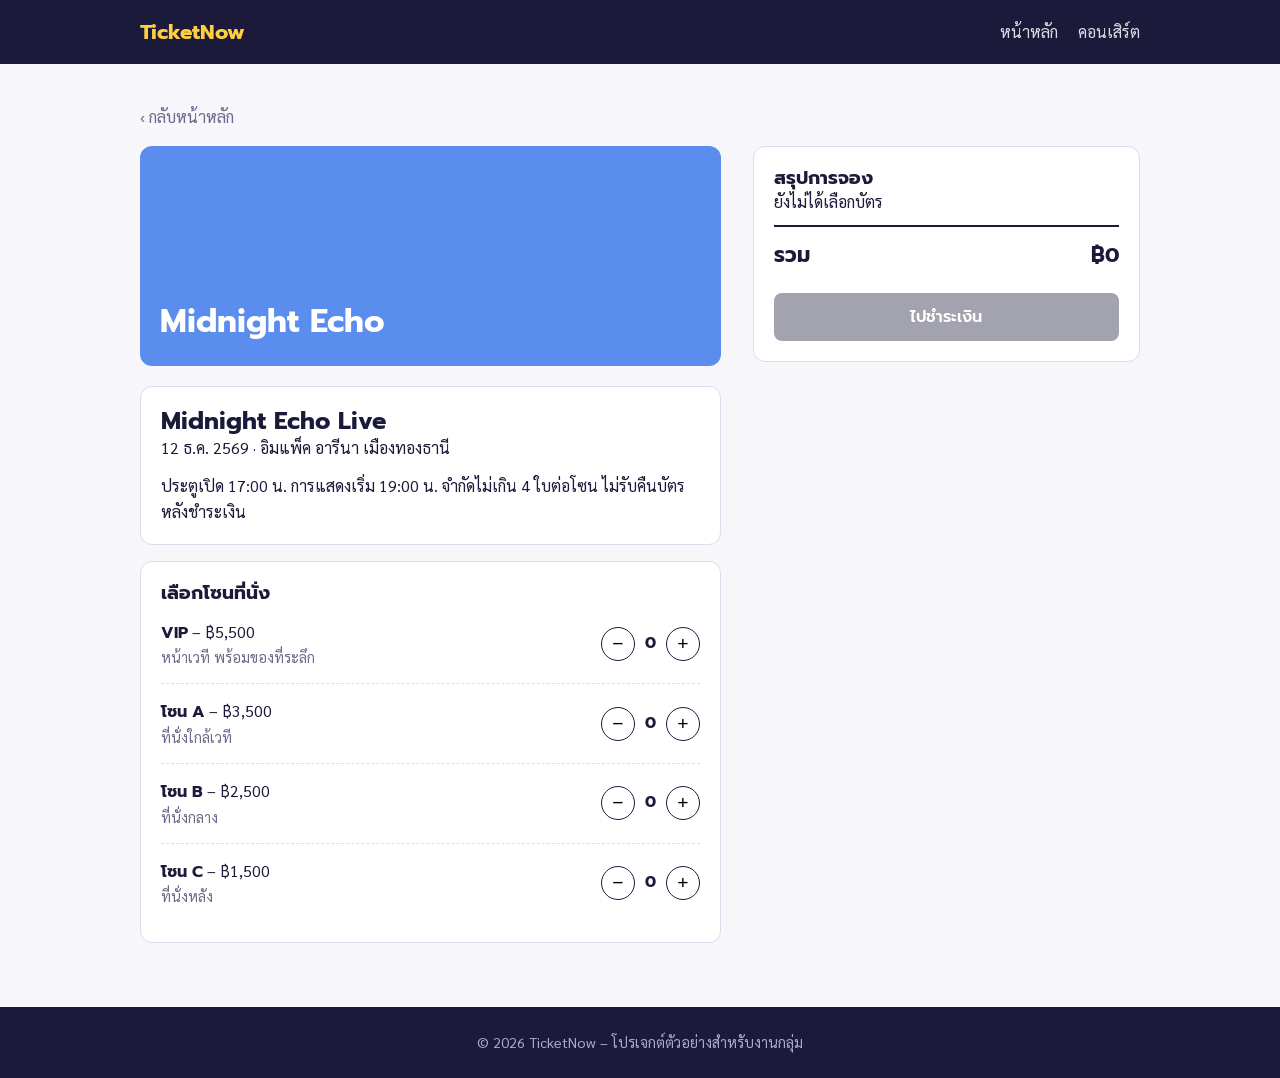
==== detail.html @ 6ffe8226 "Add files via upload" ====
<!DOCTYPE html><html lang="th"><head><meta charset="utf-8"><meta name="viewport" content="width=device-width,initial-scale=1"><title>รายละเอียดคอนเสิร์ต – TicketNow</title><link rel="stylesheet" href="style.css"></head><body>
<header></header>
<main><div class="wrap"><a class="crumb" href="index.html">‹ กลับหน้าหลัก</a>
<div class="layout"><div>
 <div class="banner" id="banner"></div>
 <div class="panel"><h2 id="title"></h2><p id="info" class="meta"></p><p style="margin-top:12px">ประตูเปิด 17:00 น. การแสดงเริ่ม 19:00 น. จำกัดไม่เกิน 4 ใบต่อโซน ไม่รับคืนบัตรหลังชำระเงิน</p></div>
 <div class="panel"><h3>เลือกโซนที่นั่ง</h3><div id="zones"></div></div>
</div>
<aside class="panel"><h3>สรุปการจอง</h3><div id="sum"><p class="meta">ยังไม่ได้เลือกบัตร</p></div><div class="row total"><span>รวม</span><span id="total">฿0</span></div><button class="btn dark" id="next" style="width:100%;margin-top:16px" disabled>ไปชำระเงิน</button></aside>
</div></div></main>
<footer></footer>
<script src="app.js"></script>
<script>
const c=getConcert(new URLSearchParams(location.search).get('id'));const qty={};
banner.style.background=c.color;banner.textContent=c.artist;title.textContent=c.name;info.textContent=c.date+' · '+c.venue;
zones.innerHTML=ZONES.map(z=>`<div class="zone"><div><b>${z.name}</b> – ${fmt(z.price)}<span>${z.desc}</span></div><div class="qty"><button aria-label="ลด ${z.name}" data-z="${z.id}" data-d="-1">−</button><b id="q-${z.id}">0</b><button aria-label="เพิ่ม ${z.name}" data-z="${z.id}" data-d="1">+</button></div></div>`).join('');
zones.onclick=e=>{const b=e.target.closest('button');if(!b)return;const id=b.dataset.z;qty[id]=Math.min(4,Math.max(0,(qty[id]||0)+ +b.dataset.d));render()};
function render(){let t=0,h='';ZONES.forEach(z=>{const n=qty[z.id]||0;document.getElementById('q-'+z.id).textContent=n;if(n){t+=n*z.price;h+=`<div class="row"><span>${z.name} × ${n}</span><span>${fmt(n*z.price)}</span></div>`}});sum.innerHTML=h||'<p class="meta">ยังไม่ได้เลือกบัตร</p>';total.textContent=fmt(t);next.disabled=!t}
next.onclick=()=>{const items=ZONES.filter(z=>qty[z.id]).map(z=>({name:z.name,price:z.price,qty:qty[z.id]}));saveOrder({concert:c.name,date:c.date,venue:c.venue,items});location.href='payment.html'};
</script></body></html>
---- style.css ----
:root{--ink:#1b1a3a;--paper:#f6f6fb;--ticket:#ffcf40;--pink:#ff5c8a;--sky:#5b8def;--line:#dcdcec;--muted:#6b6a8a;--white:#fff}
*{box-sizing:border-box;margin:0}
body{font-family:'Sarabun',sans-serif;background:var(--paper);color:var(--ink);line-height:1.6}
h1,h2,h3,.logo{font-family:'Prompt',sans-serif;line-height:1.2}
a{color:inherit;text-decoration:none}
:focus-visible{outline:3px solid var(--sky);outline-offset:2px}
.wrap{max-width:1040px;margin:0 auto;padding:0 20px}
header{background:var(--ink);color:var(--white)}
header .wrap{display:flex;justify-content:space-between;align-items:center;height:64px}
.logo{font-weight:700;font-size:1.3rem;color:var(--ticket)}
nav a{margin-left:20px;opacity:.85}nav a:hover{opacity:1}
.hero{background:var(--ink);color:var(--white);padding:48px 0 72px}
.hero .wrap{display:grid;grid-template-columns:1.1fr 1fr;gap:40px;align-items:center}
.hero h1{font-size:clamp(2rem,5vw,3.4rem);font-weight:700}
.hero p{margin:16px 0 24px;color:#c9c8ec;max-width:46ch}
.btn{display:inline-block;border:0;cursor:pointer;font:600 1rem 'Prompt',sans-serif;padding:12px 26px;border-radius:8px;background:var(--ticket);color:var(--ink)}
.btn:hover{filter:brightness(.95)}.btn:disabled{opacity:.4;cursor:not-allowed}
.btn.dark{background:var(--ink);color:var(--white)}
.stub{background:var(--ticket);color:var(--ink);border-radius:14px;padding:24px;position:relative;transform:rotate(2deg);display:grid;grid-template-columns:1fr auto;gap:16px}
.stub::before,.stub::after{content:"";position:absolute;left:calc(70% - 10px);width:20px;height:20px;border-radius:50%;background:var(--ink)}
.stub::before{top:-10px}.stub::after{bottom:-10px}
.stub .main{border-right:2px dashed var(--ink);padding-right:16px}
.stub h3{font-size:1.5rem}.stub small{display:block;font-weight:600}
.stub .seat{writing-mode:vertical-rl;font:700 1.1rem 'Prompt';align-self:center}
main{padding:40px 0 64px}
.grid{display:grid;grid-template-columns:repeat(auto-fill,minmax(290px,1fr));gap:24px;margin-top:20px}
.card{background:var(--white);border:1px solid var(--line);border-radius:12px;overflow:hidden;display:flex;flex-direction:column}
.card .cover{height:140px;display:flex;align-items:flex-end;padding:14px;color:var(--white);font:700 1.3rem 'Prompt'}
.card .body{padding:16px;display:flex;flex-direction:column;gap:6px;flex:1}
.card .meta{color:var(--muted);font-size:.95rem}
.card .foot{display:flex;justify-content:space-between;align-items:center;margin-top:auto;padding-top:12px;border-top:1px dashed var(--line)}
.price{font:700 1.1rem 'Prompt'}
.layout{display:grid;grid-template-columns:1.5fr 1fr;gap:32px;align-items:start}
.panel{background:var(--white);border:1px solid var(--line);border-radius:12px;padding:20px}
.panel+.panel{margin-top:16px}
.banner{height:220px;border-radius:12px;display:flex;align-items:flex-end;padding:20px;color:var(--white);font:700 2rem 'Prompt';margin-bottom:20px}
.zone{display:flex;justify-content:space-between;align-items:center;padding:14px 0;border-bottom:1px dashed var(--line)}
.zone:last-child{border:0}
.zone b{font-family:'Prompt'}.zone span{color:var(--muted);font-size:.9rem;display:block}
.qty{display:flex;align-items:center;gap:10px}
.qty button{width:34px;height:34px;border-radius:50%;border:1px solid var(--ink);background:var(--white);font-size:1.2rem;cursor:pointer}
.qty button:hover{background:var(--ticket)}
.row{display:flex;justify-content:space-between;padding:6px 0}
.total{font:700 1.3rem 'Prompt';border-top:2px solid var(--ink);margin-top:10px;padding-top:12px}
label{display:block;font-weight:600;margin:14px 0 4px}
input{width:100%;padding:11px 12px;border:1px solid var(--line);border-radius:8px;font:inherit}
.tabs{display:flex;gap:8px;margin-bottom:8px}
.tabs button{flex:1;padding:10px;border:1px solid var(--line);background:var(--white);border-radius:8px;font:600 .95rem 'Prompt';cursor:pointer}
.tabs button[aria-pressed=true]{background:var(--ink);color:var(--white);border-color:var(--ink)}
.hidden{display:none}
.success{text-align:center;padding:40px 20px}
.success h2{font-size:1.8rem;margin-bottom:8px}
.crumb{color:var(--muted);margin-bottom:16px;display:block}
footer{background:var(--ink);color:#aaa9d0;padding:24px 0;text-align:center;font-size:.9rem}
@media(max-width:800px){.hero .wrap,.layout{grid-template-columns:1fr}.stub{transform:none}}
@media(prefers-reduced-motion:no-preference){.stub{animation:in .6s ease-out}@keyframes in{from{transform:rotate(8deg) translateY(20px);opacity:0}}}
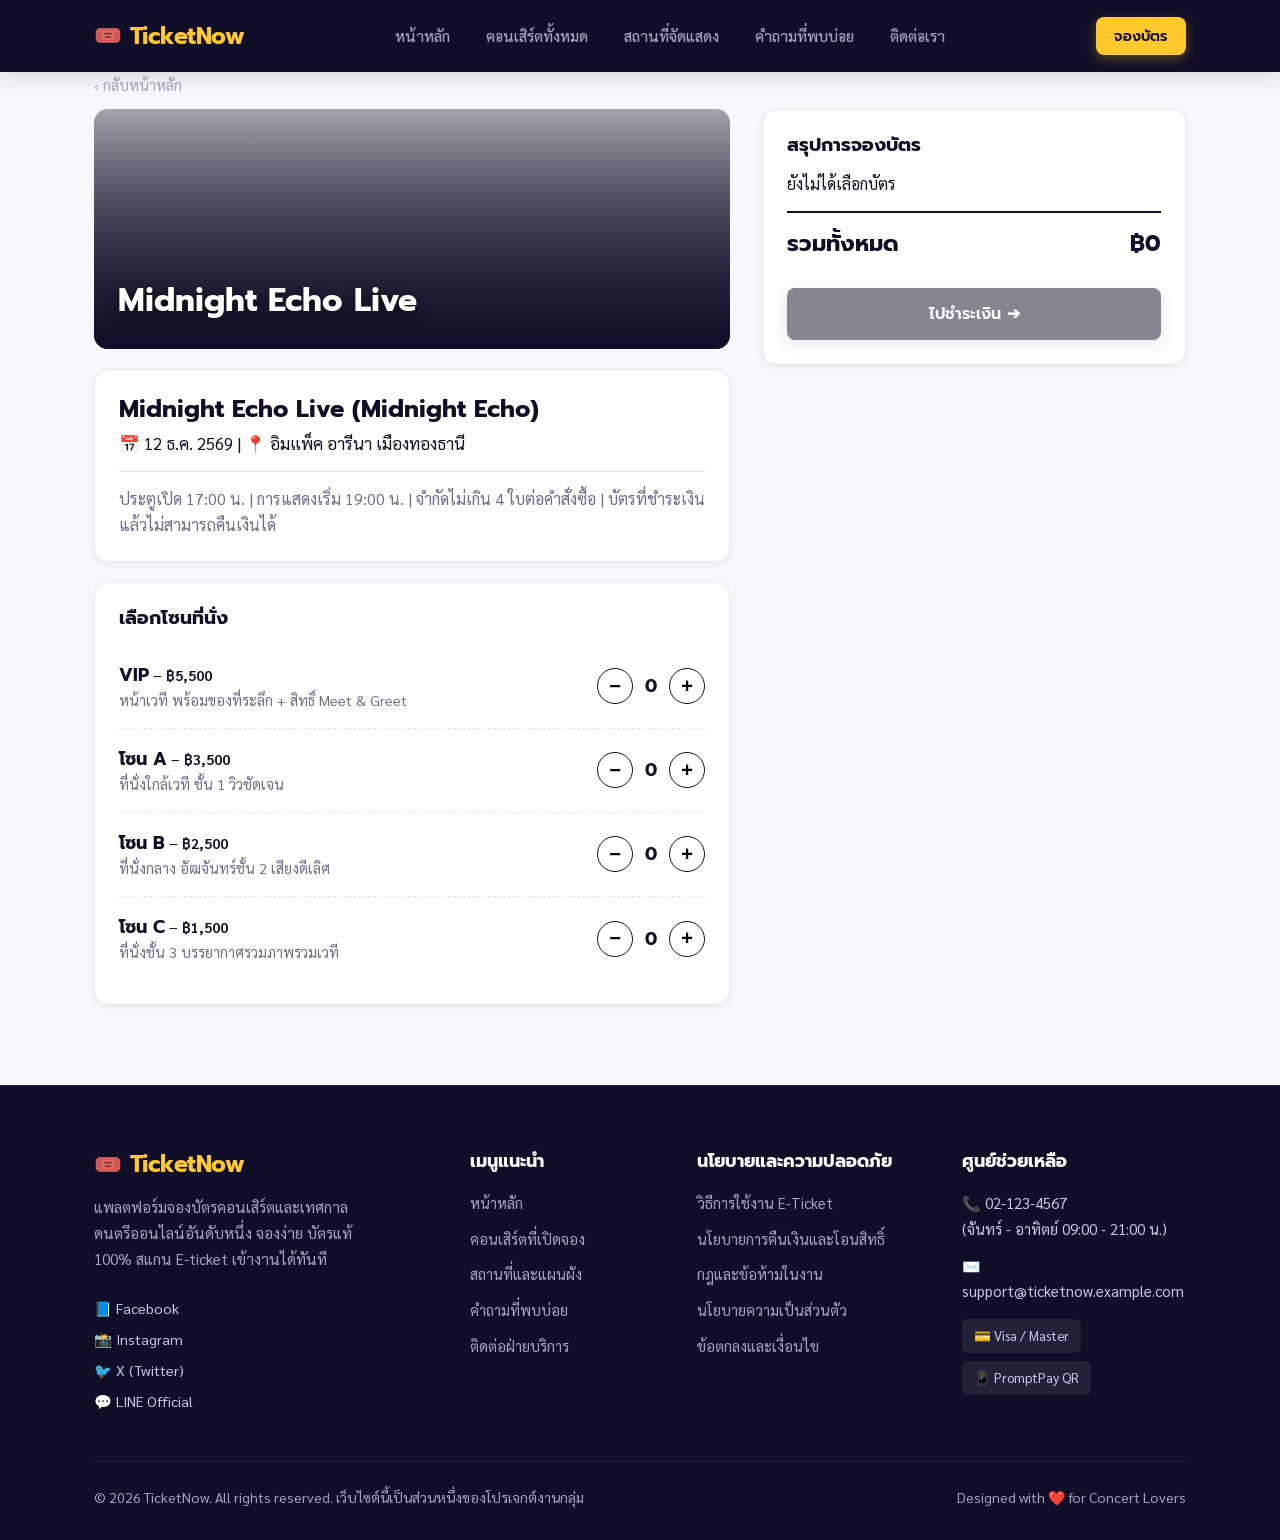
==== commit 69a84e1a: "Design homepage and add 4 new pages with UI templates" ====
--- a/detail.html
+++ b/detail.html
@@ -1,20 +1,110 @@
-<!DOCTYPE html><html lang="th"><head><meta charset="utf-8"><meta name="viewport" content="width=device-width,initial-scale=1"><title>รายละเอียดคอนเสิร์ต – TicketNow</title><link rel="stylesheet" href="style.css"></head><body>
-<header></header>
-<main><div class="wrap"><a class="crumb" href="index.html">‹ กลับหน้าหลัก</a>
-<div class="layout"><div>
- <div class="banner" id="banner"></div>
- <div class="panel"><h2 id="title"></h2><p id="info" class="meta"></p><p style="margin-top:12px">ประตูเปิด 17:00 น. การแสดงเริ่ม 19:00 น. จำกัดไม่เกิน 4 ใบต่อโซน ไม่รับคืนบัตรหลังชำระเงิน</p></div>
- <div class="panel"><h3>เลือกโซนที่นั่ง</h3><div id="zones"></div></div>
-</div>
-<aside class="panel"><h3>สรุปการจอง</h3><div id="sum"><p class="meta">ยังไม่ได้เลือกบัตร</p></div><div class="row total"><span>รวม</span><span id="total">฿0</span></div><button class="btn dark" id="next" style="width:100%;margin-top:16px" disabled>ไปชำระเงิน</button></aside>
-</div></div></main>
-<footer></footer>
-<script src="app.js"></script>
-<script>
-const c=getConcert(new URLSearchParams(location.search).get('id'));const qty={};
-banner.style.background=c.color;banner.textContent=c.artist;title.textContent=c.name;info.textContent=c.date+' · '+c.venue;
-zones.innerHTML=ZONES.map(z=>`<div class="zone"><div><b>${z.name}</b> – ${fmt(z.price)}<span>${z.desc}</span></div><div class="qty"><button aria-label="ลด ${z.name}" data-z="${z.id}" data-d="-1">−</button><b id="q-${z.id}">0</b><button aria-label="เพิ่ม ${z.name}" data-z="${z.id}" data-d="1">+</button></div></div>`).join('');
-zones.onclick=e=>{const b=e.target.closest('button');if(!b)return;const id=b.dataset.z;qty[id]=Math.min(4,Math.max(0,(qty[id]||0)+ +b.dataset.d));render()};
-function render(){let t=0,h='';ZONES.forEach(z=>{const n=qty[z.id]||0;document.getElementById('q-'+z.id).textContent=n;if(n){t+=n*z.price;h+=`<div class="row"><span>${z.name} × ${n}</span><span>${fmt(n*z.price)}</span></div>`}});sum.innerHTML=h||'<p class="meta">ยังไม่ได้เลือกบัตร</p>';total.textContent=fmt(t);next.disabled=!t}
-next.onclick=()=>{const items=ZONES.filter(z=>qty[z.id]).map(z=>({name:z.name,price:z.price,qty:qty[z.id]}));saveOrder({concert:c.name,date:c.date,venue:c.venue,items});location.href='payment.html'};
-</script></body></html>
+<!DOCTYPE html>
+<html lang="th">
+<head>
+  <meta charset="utf-8">
+  <meta name="viewport" content="width=device-width,initial-scale=1">
+  <title>รายละเอียดคอนเสิร์ต – TicketNow</title>
+  <link rel="stylesheet" href="style.css">
+</head>
+<body>
+
+  <!-- Header โหลดอัตโนมัติจาก app.js -->
+  <header></header>
+
+  <main>
+    <div class="wrap">
+      <a class="crumb" href="index.html">‹ กลับหน้าหลัก</a>
+      <div class="layout">
+        <div>
+          <div class="banner" id="banner"></div>
+          <div class="panel">
+            <h2 id="title" style="margin-bottom: 6px;"></h2>
+            <p id="info" class="meta" style="font-size: 1.05rem;"></p>
+            <p style="margin-top:14px; color: var(--muted); line-height: 1.6; border-top: 1px solid var(--line); padding-top: 14px;">
+              ประตูเปิด 17:00 น. | การแสดงเริ่ม 19:00 น. | จำกัดไม่เกิน 4 ใบต่อคำสั่งซื้อ | บัตรที่ชำระเงินแล้วไม่สามารถคืนเงินได้
+            </p>
+          </div>
+          <div class="panel">
+            <h3 style="margin-bottom: 14px;">เลือกโซนที่นั่ง</h3>
+            <div id="zones"></div>
+          </div>
+        </div>
+
+        <aside class="panel">
+          <h3 style="margin-bottom: 14px;">สรุปการจองบัตร</h3>
+          <div id="sum"><p class="meta">ยังไม่ได้เลือกบัตร</p></div>
+          <div class="row total">
+            <span>รวมทั้งหมด</span>
+            <span id="total">฿0</span>
+          </div>
+          <button class="btn dark" id="next" style="width:100%;margin-top:20px;padding:14px;" disabled>ไปชำระเงิน ➔</button>
+        </aside>
+      </div>
+    </div>
+  </main>
+
+  <!-- Footer โหลดอัตโนมัติจาก app.js -->
+  <footer></footer>
+
+  <script src="app.js"></script>
+  <script>
+    const c = getConcert(new URLSearchParams(location.search).get('id'));
+    const qty = {};
+
+    if (c.img) {
+      banner.style.backgroundImage = `linear-gradient(to top, rgba(15,14,38,0.92) 0%, rgba(15,14,38,0.2) 100%), url('${c.img}')`;
+      banner.style.backgroundSize = 'cover';
+      banner.style.backgroundPosition = 'center';
+    } else {
+      banner.style.background = c.color;
+    }
+    banner.innerHTML = `<span style="position:relative;z-index:2;font-size:2rem;text-shadow:0 3px 12px rgba(0,0,0,0.6);">${c.name}</span>`;
+
+    title.textContent = c.name + ' (' + c.artist + ')';
+    info.textContent = '📅 ' + c.date + '  |  📍 ' + c.venue;
+
+    zones.innerHTML = ZONES.map(z => `
+      <div class="zone">
+        <div>
+          <b>${z.name}</b> – <span style="display:inline;color:var(--ink);font-weight:700;">${fmt(z.price)}</span>
+          <span>${z.desc}</span>
+        </div>
+        <div class="qty">
+          <button aria-label="ลด ${z.name}" data-z="${z.id}" data-d="-1">−</button>
+          <b id="q-${z.id}">0</b>
+          <button aria-label="เพิ่ม ${z.name}" data-z="${z.id}" data-d="1">+</button>
+        </div>
+      </div>
+    `).join('');
+
+    zones.onclick = e => {
+      const b = e.target.closest('button');
+      if (!b) return;
+      const id = b.dataset.z;
+      qty[id] = Math.min(4, Math.max(0, (qty[id] || 0) + +b.dataset.d));
+      render();
+    };
+
+    function render() {
+      let t = 0, h = '';
+      ZONES.forEach(z => {
+        const n = qty[z.id] || 0;
+        document.getElementById('q-' + z.id).textContent = n;
+        if (n) {
+          t += n * z.price;
+          h += `<div class="row"><span>${z.name} × ${n}</span><span>${fmt(n * z.price)}</span></div>`;
+        }
+      });
+      sum.innerHTML = h || '<p class="meta">ยังไม่ได้เลือกบัตร</p>';
+      total.textContent = fmt(t);
+      next.disabled = !t;
+    }
+
+    next.onclick = () => {
+      const items = ZONES.filter(z => qty[z.id]).map(z => ({ name: z.name, price: z.price, qty: qty[z.id] }));
+      saveOrder({ concert: c.name, date: c.date, venue: c.venue, items });
+      location.href = 'payment.html';
+    };
+  </script>
+</body>
+</html>
--- a/style.css
+++ b/style.css
@@ -1,56 +1,1488 @@
-:root{--ink:#1b1a3a;--paper:#f6f6fb;--ticket:#ffcf40;--pink:#ff5c8a;--sky:#5b8def;--line:#dcdcec;--muted:#6b6a8a;--white:#fff}
-*{box-sizing:border-box;margin:0}
-body{font-family:'Sarabun',sans-serif;background:var(--paper);color:var(--ink);line-height:1.6}
-h1,h2,h3,.logo{font-family:'Prompt',sans-serif;line-height:1.2}
-a{color:inherit;text-decoration:none}
-:focus-visible{outline:3px solid var(--sky);outline-offset:2px}
-.wrap{max-width:1040px;margin:0 auto;padding:0 20px}
-header{background:var(--ink);color:var(--white)}
-header .wrap{display:flex;justify-content:space-between;align-items:center;height:64px}
-.logo{font-weight:700;font-size:1.3rem;color:var(--ticket)}
-nav a{margin-left:20px;opacity:.85}nav a:hover{opacity:1}
-.hero{background:var(--ink);color:var(--white);padding:48px 0 72px}
-.hero .wrap{display:grid;grid-template-columns:1.1fr 1fr;gap:40px;align-items:center}
-.hero h1{font-size:clamp(2rem,5vw,3.4rem);font-weight:700}
-.hero p{margin:16px 0 24px;color:#c9c8ec;max-width:46ch}
-.btn{display:inline-block;border:0;cursor:pointer;font:600 1rem 'Prompt',sans-serif;padding:12px 26px;border-radius:8px;background:var(--ticket);color:var(--ink)}
-.btn:hover{filter:brightness(.95)}.btn:disabled{opacity:.4;cursor:not-allowed}
-.btn.dark{background:var(--ink);color:var(--white)}
-.stub{background:var(--ticket);color:var(--ink);border-radius:14px;padding:24px;position:relative;transform:rotate(2deg);display:grid;grid-template-columns:1fr auto;gap:16px}
-.stub::before,.stub::after{content:"";position:absolute;left:calc(70% - 10px);width:20px;height:20px;border-radius:50%;background:var(--ink)}
-.stub::before{top:-10px}.stub::after{bottom:-10px}
-.stub .main{border-right:2px dashed var(--ink);padding-right:16px}
-.stub h3{font-size:1.5rem}.stub small{display:block;font-weight:600}
-.stub .seat{writing-mode:vertical-rl;font:700 1.1rem 'Prompt';align-self:center}
-main{padding:40px 0 64px}
-.grid{display:grid;grid-template-columns:repeat(auto-fill,minmax(290px,1fr));gap:24px;margin-top:20px}
-.card{background:var(--white);border:1px solid var(--line);border-radius:12px;overflow:hidden;display:flex;flex-direction:column}
-.card .cover{height:140px;display:flex;align-items:flex-end;padding:14px;color:var(--white);font:700 1.3rem 'Prompt'}
-.card .body{padding:16px;display:flex;flex-direction:column;gap:6px;flex:1}
-.card .meta{color:var(--muted);font-size:.95rem}
-.card .foot{display:flex;justify-content:space-between;align-items:center;margin-top:auto;padding-top:12px;border-top:1px dashed var(--line)}
-.price{font:700 1.1rem 'Prompt'}
-.layout{display:grid;grid-template-columns:1.5fr 1fr;gap:32px;align-items:start}
-.panel{background:var(--white);border:1px solid var(--line);border-radius:12px;padding:20px}
-.panel+.panel{margin-top:16px}
-.banner{height:220px;border-radius:12px;display:flex;align-items:flex-end;padding:20px;color:var(--white);font:700 2rem 'Prompt';margin-bottom:20px}
-.zone{display:flex;justify-content:space-between;align-items:center;padding:14px 0;border-bottom:1px dashed var(--line)}
-.zone:last-child{border:0}
-.zone b{font-family:'Prompt'}.zone span{color:var(--muted);font-size:.9rem;display:block}
-.qty{display:flex;align-items:center;gap:10px}
-.qty button{width:34px;height:34px;border-radius:50%;border:1px solid var(--ink);background:var(--white);font-size:1.2rem;cursor:pointer}
-.qty button:hover{background:var(--ticket)}
-.row{display:flex;justify-content:space-between;padding:6px 0}
-.total{font:700 1.3rem 'Prompt';border-top:2px solid var(--ink);margin-top:10px;padding-top:12px}
-label{display:block;font-weight:600;margin:14px 0 4px}
-input{width:100%;padding:11px 12px;border:1px solid var(--line);border-radius:8px;font:inherit}
-.tabs{display:flex;gap:8px;margin-bottom:8px}
-.tabs button{flex:1;padding:10px;border:1px solid var(--line);background:var(--white);border-radius:8px;font:600 .95rem 'Prompt';cursor:pointer}
-.tabs button[aria-pressed=true]{background:var(--ink);color:var(--white);border-color:var(--ink)}
-.hidden{display:none}
-.success{text-align:center;padding:40px 20px}
-.success h2{font-size:1.8rem;margin-bottom:8px}
-.crumb{color:var(--muted);margin-bottom:16px;display:block}
-footer{background:var(--ink);color:#aaa9d0;padding:24px 0;text-align:center;font-size:.9rem}
-@media(max-width:800px){.hero .wrap,.layout{grid-template-columns:1fr}.stub{transform:none}}
-@media(prefers-reduced-motion:no-preference){.stub{animation:in .6s ease-out}@keyframes in{from{transform:rotate(8deg) translateY(20px);opacity:0}}}
+/* ==========================================================
+   TicketNow - Master Stylesheet
+   Modern, Clean, Responsive Design for Concert Ticketing
+   ========================================================== */
+
+:root {
+  --ink: #0f0e26;
+  --ink-soft: #1c1a3e;
+  --ink-light: #2c2859;
+  --paper: #f7f8fc;
+  --paper-soft: #edf0f8;
+  --ticket: #ffc82c;
+  --ticket-hover: #e6b220;
+  --pink: #ff4d7e;
+  --sky: #4f80f7;
+  --green: #10b981;
+  --line: #e3e6f0;
+  --line-dark: #37336b;
+  --muted: #6e6d8a;
+  --muted-light: #a4a3c2;
+  --white: #ffffff;
+  --shadow-sm: 0 2px 8px rgba(15, 14, 38, 0.06);
+  --shadow-md: 0 8px 24px rgba(15, 14, 38, 0.1);
+  --shadow-lg: 0 16px 36px rgba(15, 14, 38, 0.14);
+  --radius-sm: 8px;
+  --radius-md: 14px;
+  --radius-lg: 20px;
+}
+
+* {
+  box-sizing: border-box;
+  margin: 0;
+  padding: 0;
+}
+
+body {
+  font-family: 'Sarabun', -apple-system, BlinkMacSystemFont, sans-serif;
+  background: var(--paper);
+  color: var(--ink);
+  line-height: 1.6;
+  -webkit-font-smoothing: antialiased;
+}
+
+h1, h2, h3, h4, h5, .logo, .font-heading {
+  font-family: 'Prompt', sans-serif;
+  line-height: 1.25;
+  color: var(--ink);
+}
+
+a {
+  color: inherit;
+  text-decoration: none;
+  transition: all 0.2s ease;
+}
+
+img {
+  max-width: 100%;
+  height: auto;
+  display: block;
+}
+
+:focus-visible {
+  outline: 3px solid var(--sky);
+  outline-offset: 2px;
+}
+
+.wrap {
+  max-width: 1140px;
+  margin: 0 auto;
+  padding: 0 24px;
+}
+
+/* ==========================================================
+   Buttons
+   ========================================================== */
+.btn {
+  display: inline-flex;
+  align-items: center;
+  justify-content: center;
+  gap: 8px;
+  border: 0;
+  cursor: pointer;
+  font: 600 1rem 'Prompt', sans-serif;
+  padding: 12px 24px;
+  border-radius: var(--radius-sm);
+  background: var(--ticket);
+  color: var(--ink);
+  box-shadow: 0 4px 12px rgba(255, 200, 44, 0.3);
+  transition: all 0.2s ease;
+}
+
+.btn:hover {
+  background: var(--ticket-hover);
+  transform: translateY(-2px);
+  box-shadow: 0 6px 16px rgba(255, 200, 44, 0.4);
+}
+
+.btn:active {
+  transform: translateY(0);
+}
+
+.btn:disabled {
+  opacity: 0.5;
+  cursor: not-allowed;
+  transform: none;
+  box-shadow: none;
+}
+
+.btn.dark {
+  background: var(--ink);
+  color: var(--white);
+  box-shadow: 0 4px 14px rgba(15, 14, 38, 0.2);
+}
+
+.btn.dark:hover {
+  background: var(--ink-light);
+}
+
+.btn.outline {
+  background: transparent;
+  border: 2px solid var(--line);
+  color: var(--ink);
+  box-shadow: none;
+}
+
+.btn.outline:hover {
+  border-color: var(--ink);
+  background: var(--paper-soft);
+}
+
+.btn.outline-white {
+  background: transparent;
+  border: 2px solid rgba(255, 255, 255, 0.4);
+  color: var(--white);
+  box-shadow: none;
+}
+
+.btn.outline-white:hover {
+  border-color: var(--white);
+  background: rgba(255, 255, 255, 0.1);
+}
+
+.btn-sm {
+  padding: 8px 16px;
+  font-size: 0.9rem;
+}
+
+.btn-lg {
+  padding: 15px 32px;
+  font-size: 1.1rem;
+}
+
+/* ==========================================================
+   Header & Navigation
+   ========================================================== */
+header {
+  background: var(--ink);
+  color: var(--white);
+  position: sticky;
+  top: 0;
+  z-index: 100;
+  box-shadow: 0 4px 20px rgba(0, 0, 0, 0.15);
+}
+
+.header-wrap {
+  display: flex;
+  justify-content: space-between;
+  align-items: center;
+  height: 72px;
+}
+
+.logo {
+  font-weight: 700;
+  font-size: 1.45rem;
+  color: var(--ticket);
+  display: flex;
+  align-items: center;
+  gap: 8px;
+  letter-spacing: -0.5px;
+}
+
+.logo-badge {
+  font-size: 1.4rem;
+}
+
+.nav-menu {
+  display: flex;
+  align-items: center;
+  gap: 8px;
+}
+
+.nav-menu a {
+  padding: 8px 14px;
+  border-radius: var(--radius-sm);
+  font-size: 0.95rem;
+  font-weight: 500;
+  color: var(--muted-light);
+}
+
+.nav-menu a:hover {
+  color: var(--white);
+  background: rgba(255, 255, 255, 0.08);
+}
+
+.nav-menu a.active {
+  color: var(--ticket);
+  background: rgba(255, 200, 44, 0.12);
+  font-weight: 600;
+}
+
+.header-actions {
+  display: flex;
+  align-items: center;
+  gap: 12px;
+}
+
+.btn-nav {
+  padding: 8px 18px;
+  font-size: 0.9rem;
+}
+
+.nav-toggle {
+  display: none;
+  background: none;
+  border: none;
+  color: var(--white);
+  font-size: 1.6rem;
+  cursor: pointer;
+  padding: 6px;
+}
+
+/* ==========================================================
+   Hero Section (Main Page)
+   ========================================================== */
+.hero {
+  position: relative;
+  background: var(--ink);
+  color: var(--white);
+  padding: 70px 0 90px;
+  overflow: hidden;
+}
+
+.hero-bg-overlay {
+  position: absolute;
+  top: 0;
+  left: 0;
+  width: 100%;
+  height: 100%;
+  background-image: 
+    radial-gradient(circle at 80% 20%, rgba(255, 77, 126, 0.25) 0%, transparent 50%),
+    radial-gradient(circle at 20% 80%, rgba(79, 128, 247, 0.25) 0%, transparent 50%),
+    linear-gradient(to bottom, rgba(15, 14, 38, 0.85), rgba(15, 14, 38, 0.96)),
+    url('https://images.unsplash.com/photo-1470225620780-dba8ba36b745?auto=format&fit=crop&w=1600&q=80');
+  background-size: cover;
+  background-position: center;
+  pointer-events: none;
+}
+
+.hero .wrap {
+  position: relative;
+  z-index: 2;
+  display: grid;
+  grid-template-columns: 1.2fr 0.85fr;
+  gap: 48px;
+  align-items: center;
+}
+
+.hero-badge {
+  display: inline-flex;
+  align-items: center;
+  gap: 8px;
+  background: rgba(255, 200, 44, 0.15);
+  color: var(--ticket);
+  border: 1px solid rgba(255, 200, 44, 0.3);
+  padding: 6px 14px;
+  border-radius: 99px;
+  font-size: 0.88rem;
+  font-weight: 600;
+  margin-bottom: 20px;
+}
+
+.hero h1 {
+  font-size: clamp(2.4rem, 4.5vw, 3.6rem);
+  font-weight: 700;
+  line-height: 1.18;
+  color: var(--white);
+  letter-spacing: -0.5px;
+}
+
+.hero h1 span {
+  color: var(--ticket);
+}
+
+.hero p {
+  margin: 20px 0 32px;
+  color: #c8c7e6;
+  font-size: 1.12rem;
+  max-width: 52ch;
+  line-height: 1.7;
+}
+
+.hero-actions {
+  display: flex;
+  flex-wrap: wrap;
+  gap: 16px;
+  margin-bottom: 32px;
+}
+
+.hero-stats {
+  display: flex;
+  gap: 32px;
+  padding-top: 24px;
+  border-top: 1px solid rgba(255, 255, 255, 0.12);
+}
+
+.stat-item h4 {
+  font-size: 1.6rem;
+  color: var(--white);
+  font-weight: 700;
+}
+
+.stat-item p {
+  margin: 0;
+  font-size: 0.85rem;
+  color: var(--muted-light);
+}
+
+/* Interactive Ticket Stub */
+.stub-card {
+  background: linear-gradient(135deg, #ffd764, #ffbf1a);
+  color: var(--ink);
+  border-radius: 20px;
+  padding: 28px;
+  position: relative;
+  box-shadow: 0 20px 40px rgba(0, 0, 0, 0.35);
+  transform: rotate(2deg);
+  transition: transform 0.3s ease;
+  display: grid;
+  grid-template-columns: 1fr auto;
+  gap: 20px;
+}
+
+.stub-card:hover {
+  transform: rotate(0deg) scale(1.02);
+}
+
+.stub-card::before, .stub-card::after {
+  content: "";
+  position: absolute;
+  left: calc(72% - 12px);
+  width: 24px;
+  height: 24px;
+  border-radius: 50%;
+  background: #0f0e26;
+}
+
+.stub-card::before { top: -12px; }
+.stub-card::after { bottom: -12px; }
+
+.stub-left {
+  border-right: 2px dashed rgba(15, 14, 38, 0.35);
+  padding-right: 20px;
+}
+
+.stub-tag {
+  display: inline-block;
+  background: var(--ink);
+  color: var(--ticket);
+  padding: 4px 10px;
+  border-radius: 6px;
+  font: 700 0.8rem 'Prompt';
+  margin-bottom: 12px;
+}
+
+.stub-left h3 {
+  font-size: 1.65rem;
+  margin-bottom: 8px;
+  color: var(--ink);
+}
+
+.stub-meta {
+  font-size: 0.95rem;
+  font-weight: 600;
+  color: #3b3765;
+  margin-bottom: 4px;
+}
+
+.stub-price {
+  font: 700 1.25rem 'Prompt';
+  margin-top: 14px;
+  color: var(--ink);
+}
+
+.stub-right {
+  display: flex;
+  flex-direction: column;
+  align-items: center;
+  justify-content: space-between;
+  text-align: center;
+}
+
+.stub-seat {
+  writing-mode: vertical-rl;
+  font: 700 1.15rem 'Prompt';
+  letter-spacing: 2px;
+}
+
+.stub-barcode {
+  font-family: monospace;
+  font-size: 0.75rem;
+  letter-spacing: 3px;
+  writing-mode: vertical-rl;
+  opacity: 0.7;
+}
+
+/* ==========================================================
+   Search & Filter Bar
+   ========================================================== */
+.search-bar-wrap {
+  margin-top: -36px;
+  position: relative;
+  z-index: 10;
+  margin-bottom: 48px;
+}
+
+.search-box {
+  background: var(--white);
+  border-radius: var(--radius-md);
+  padding: 16px 20px;
+  box-shadow: var(--shadow-lg);
+  display: grid;
+  grid-template-columns: 2fr 1.2fr 1.2fr auto;
+  gap: 16px;
+  align-items: center;
+  border: 1px solid var(--line);
+}
+
+.search-group {
+  display: flex;
+  flex-direction: column;
+  gap: 4px;
+}
+
+.search-group label {
+  font-size: 0.8rem;
+  font-weight: 600;
+  color: var(--muted);
+  text-transform: uppercase;
+  letter-spacing: 0.5px;
+}
+
+.search-group input, .search-group select {
+  border: 1px solid var(--line);
+  padding: 10px 14px;
+  border-radius: var(--radius-sm);
+  font: inherit;
+  font-size: 0.95rem;
+  background: var(--paper);
+}
+
+.search-group input:focus, .search-group select:focus {
+  background: var(--white);
+  border-color: var(--sky);
+}
+
+/* ==========================================================
+   Section Headers & Common
+   ========================================================== */
+.section {
+  padding: 64px 0;
+}
+
+.section-head {
+  display: flex;
+  justify-content: space-between;
+  align-items: flex-end;
+  margin-bottom: 36px;
+  flex-wrap: wrap;
+  gap: 16px;
+}
+
+.section-title {
+  font-size: clamp(1.8rem, 3vw, 2.3rem);
+  color: var(--ink);
+}
+
+.section-sub {
+  color: var(--muted);
+  font-size: 1.05rem;
+  margin-top: 6px;
+}
+
+.view-all-link {
+  font-weight: 600;
+  color: var(--sky);
+  display: inline-flex;
+  align-items: center;
+  gap: 6px;
+}
+
+.view-all-link:hover {
+  text-decoration: underline;
+}
+
+/* Category Filter Chips */
+.chips-wrap {
+  display: flex;
+  gap: 10px;
+  overflow-x: auto;
+  padding-bottom: 12px;
+  margin-bottom: 28px;
+}
+
+.chip {
+  padding: 8px 18px;
+  border-radius: 99px;
+  background: var(--white);
+  border: 1px solid var(--line);
+  font-weight: 500;
+  font-size: 0.95rem;
+  cursor: pointer;
+  white-space: nowrap;
+  transition: all 0.2s ease;
+}
+
+.chip:hover, .chip.active {
+  background: var(--ink);
+  color: var(--white);
+  border-color: var(--ink);
+}
+
+/* ==========================================================
+   Concert Cards Grid
+   ========================================================== */
+.grid {
+  display: grid;
+  grid-template-columns: repeat(auto-fill, minmax(320px, 1fr));
+  gap: 28px;
+}
+
+.card {
+  background: var(--white);
+  border: 1px solid var(--line);
+  border-radius: var(--radius-md);
+  overflow: hidden;
+  display: flex;
+  flex-direction: column;
+  transition: transform 0.25s ease, box-shadow 0.25s ease;
+  box-shadow: var(--shadow-sm);
+}
+
+.card:hover {
+  transform: translateY(-6px);
+  box-shadow: var(--shadow-lg);
+}
+
+.card-img-wrap {
+  position: relative;
+  height: 200px;
+  overflow: hidden;
+  background: var(--ink);
+}
+
+.card-img {
+  width: 100%;
+  height: 100%;
+  object-fit: cover;
+  transition: transform 0.4s ease;
+}
+
+.card:hover .card-img {
+  transform: scale(1.06);
+}
+
+.card-badge {
+  position: absolute;
+  top: 14px;
+  left: 14px;
+  background: rgba(15, 14, 38, 0.85);
+  backdrop-filter: blur(4px);
+  color: var(--ticket);
+  padding: 4px 10px;
+  border-radius: 6px;
+  font: 700 0.8rem 'Prompt';
+}
+
+.card-genre {
+  position: absolute;
+  bottom: 14px;
+  left: 14px;
+  background: rgba(255, 255, 255, 0.92);
+  color: var(--ink);
+  padding: 3px 8px;
+  border-radius: 4px;
+  font-size: 0.78rem;
+  font-weight: 600;
+}
+
+.card .body {
+  padding: 20px;
+  display: flex;
+  flex-direction: column;
+  gap: 8px;
+  flex: 1;
+}
+
+.card .artist {
+  font-size: 0.9rem;
+  font-weight: 600;
+  color: var(--pink);
+  text-transform: uppercase;
+  letter-spacing: 0.5px;
+}
+
+.card h3 {
+  font-size: 1.35rem;
+  color: var(--ink);
+  margin-bottom: 4px;
+}
+
+.card .meta {
+  color: var(--muted);
+  font-size: 0.92rem;
+  display: flex;
+  align-items: center;
+  gap: 6px;
+}
+
+.card .desc {
+  font-size: 0.92rem;
+  color: var(--muted);
+  margin-top: 6px;
+  line-height: 1.5;
+  display: -webkit-box;
+  -webkit-line-clamp: 2;
+  -webkit-box-orient: vertical;
+  overflow: hidden;
+}
+
+.card .foot {
+  display: flex;
+  justify-content: space-between;
+  align-items: center;
+  margin-top: auto;
+  padding-top: 16px;
+  border-top: 1px dashed var(--line);
+}
+
+.price-box {
+  display: flex;
+  flex-direction: column;
+}
+
+.price-label {
+  font-size: 0.78rem;
+  color: var(--muted);
+}
+
+.price {
+  font: 700 1.25rem 'Prompt';
+  color: var(--ink);
+}
+
+/* ==========================================================
+   Promotional Banner
+   ========================================================== */
+.promo-banner {
+  background: linear-gradient(135deg, var(--ink) 0%, #1e194f 100%);
+  color: var(--white);
+  border-radius: var(--radius-lg);
+  padding: 48px;
+  position: relative;
+  overflow: hidden;
+  margin: 50px 0;
+  box-shadow: var(--shadow-lg);
+  display: grid;
+  grid-template-columns: 1.2fr 0.8fr;
+  align-items: center;
+  gap: 40px;
+}
+
+.promo-banner::after {
+  content: "TICKETNOW";
+  position: absolute;
+  right: -20px;
+  bottom: -40px;
+  font: 900 7rem 'Prompt';
+  color: rgba(255, 255, 255, 0.04);
+  pointer-events: none;
+}
+
+.promo-content h3 {
+  color: var(--ticket);
+  font-size: 1rem;
+  margin-bottom: 8px;
+  text-transform: uppercase;
+}
+
+.promo-content h2 {
+  font-size: clamp(1.8rem, 3.5vw, 2.5rem);
+  color: var(--white);
+  margin-bottom: 14px;
+}
+
+.promo-content p {
+  color: #c9c8eb;
+  font-size: 1.05rem;
+  margin-bottom: 24px;
+  max-width: 50ch;
+}
+
+.promo-code-box {
+  background: rgba(255, 255, 255, 0.1);
+  backdrop-filter: blur(8px);
+  border: 1px dashed rgba(255, 255, 255, 0.3);
+  padding: 24px;
+  border-radius: var(--radius-md);
+  text-align: center;
+}
+
+.promo-code-title {
+  font-size: 0.9rem;
+  color: #c9c8eb;
+  margin-bottom: 8px;
+}
+
+.promo-code {
+  font: 700 2rem 'Prompt';
+  color: var(--ticket);
+  letter-spacing: 3px;
+  background: rgba(0, 0, 0, 0.25);
+  padding: 8px 16px;
+  border-radius: 8px;
+  display: inline-block;
+  margin-bottom: 8px;
+}
+
+/* ==========================================================
+   Features / Value Props (Why Choose Us)
+   ========================================================== */
+.features-grid {
+  display: grid;
+  grid-template-columns: repeat(auto-fit, minmax(240px, 1fr));
+  gap: 24px;
+  margin-top: 24px;
+}
+
+.feature-box {
+  background: var(--white);
+  padding: 32px 24px;
+  border-radius: var(--radius-md);
+  border: 1px solid var(--line);
+  box-shadow: var(--shadow-sm);
+  transition: transform 0.2s ease;
+}
+
+.feature-box:hover {
+  transform: translateY(-4px);
+  box-shadow: var(--shadow-md);
+}
+
+.feature-icon {
+  width: 56px;
+  height: 56px;
+  border-radius: 12px;
+  background: rgba(255, 200, 44, 0.18);
+  display: flex;
+  align-items: center;
+  justify-content: center;
+  font-size: 1.75rem;
+  margin-bottom: 20px;
+}
+
+.feature-box h4 {
+  font-size: 1.25rem;
+  margin-bottom: 8px;
+  color: var(--ink);
+}
+
+.feature-box p {
+  color: var(--muted);
+  font-size: 0.95rem;
+  line-height: 1.6;
+}
+
+/* ==========================================================
+   Atmosphere Gallery
+   ========================================================== */
+.gallery-grid {
+  display: grid;
+  grid-template-columns: repeat(4, 1fr);
+  gap: 16px;
+  border-radius: var(--radius-lg);
+  overflow: hidden;
+}
+
+.gallery-item {
+  height: 220px;
+  overflow: hidden;
+  position: relative;
+}
+
+.gallery-item img {
+  width: 100%;
+  height: 100%;
+  object-fit: cover;
+  transition: transform 0.5s ease;
+}
+
+.gallery-item:hover img {
+  transform: scale(1.08);
+}
+
+.gallery-caption {
+  position: absolute;
+  bottom: 0;
+  left: 0;
+  width: 100%;
+  background: linear-gradient(to top, rgba(15, 14, 38, 0.8), transparent);
+  color: var(--white);
+  padding: 12px 16px;
+  font-size: 0.88rem;
+  font-weight: 500;
+}
+
+/* ==========================================================
+   Testimonials / Reviews
+   ========================================================== */
+.reviews-grid {
+  display: grid;
+  grid-template-columns: repeat(auto-fit, minmax(300px, 1fr));
+  gap: 24px;
+}
+
+.review-card {
+  background: var(--white);
+  padding: 28px;
+  border-radius: var(--radius-md);
+  border: 1px solid var(--line);
+  box-shadow: var(--shadow-sm);
+  display: flex;
+  flex-direction: column;
+  justify-content: space-between;
+}
+
+.review-stars {
+  color: #f59e0b;
+  font-size: 1.1rem;
+  margin-bottom: 14px;
+}
+
+.review-text {
+  font-size: 1rem;
+  color: var(--ink);
+  line-height: 1.6;
+  margin-bottom: 20px;
+}
+
+.reviewer {
+  display: flex;
+  align-items: center;
+  gap: 12px;
+}
+
+.reviewer-avatar {
+  width: 44px;
+  height: 44px;
+  border-radius: 50%;
+  background: var(--paper-soft);
+  display: flex;
+  align-items: center;
+  justify-content: center;
+  font-weight: 700;
+  color: var(--ink);
+}
+
+.reviewer-name {
+  font-weight: 600;
+  font-size: 0.95rem;
+}
+
+.reviewer-event {
+  font-size: 0.82rem;
+  color: var(--muted);
+}
+
+/* ==========================================================
+   Inner Page Header / Breadcrumb Banner
+   ========================================================== */
+.page-banner {
+  background: var(--ink);
+  color: var(--white);
+  padding: 48px 0;
+  position: relative;
+  overflow: hidden;
+}
+
+.page-banner-overlay {
+  position: absolute;
+  top: 0;
+  left: 0;
+  width: 100%;
+  height: 100%;
+  background-size: cover;
+  background-position: center;
+  opacity: 0.25;
+}
+
+.page-banner .wrap {
+  position: relative;
+  z-index: 2;
+}
+
+.page-banner h1 {
+  font-size: clamp(2rem, 4vw, 2.8rem);
+  color: var(--white);
+  margin-bottom: 8px;
+}
+
+.page-banner p {
+  color: #c9c8eb;
+  font-size: 1.1rem;
+  max-width: 60ch;
+}
+
+.crumb {
+  color: var(--muted-light);
+  font-size: 0.9rem;
+  margin-bottom: 12px;
+  display: inline-block;
+}
+
+.crumb:hover {
+  color: var(--ticket);
+}
+
+/* ==========================================================
+   Venues Page Styles
+   ========================================================== */
+.venue-card {
+  background: var(--white);
+  border: 1px solid var(--line);
+  border-radius: var(--radius-md);
+  overflow: hidden;
+  display: grid;
+  grid-template-columns: 1fr 1.3fr;
+  gap: 0;
+  box-shadow: var(--shadow-sm);
+  margin-bottom: 32px;
+}
+
+.venue-img-wrap {
+  position: relative;
+  min-height: 260px;
+}
+
+.venue-img-wrap img {
+  width: 100%;
+  height: 100%;
+  object-fit: cover;
+}
+
+.venue-body {
+  padding: 32px;
+  display: flex;
+  flex-direction: column;
+  justify-content: center;
+}
+
+.venue-badge {
+  display: inline-block;
+  background: rgba(79, 128, 247, 0.12);
+  color: var(--sky);
+  padding: 4px 10px;
+  border-radius: 6px;
+  font: 600 0.82rem 'Prompt';
+  margin-bottom: 8px;
+  width: fit-content;
+}
+
+.venue-body h3 {
+  font-size: 1.6rem;
+  margin-bottom: 10px;
+}
+
+.venue-specs {
+  display: flex;
+  gap: 20px;
+  margin: 16px 0;
+  padding: 12px 0;
+  border-top: 1px solid var(--line);
+  border-bottom: 1px solid var(--line);
+}
+
+.venue-spec-item strong {
+  display: block;
+  font-size: 1.1rem;
+  color: var(--ink);
+}
+
+.venue-spec-item span {
+  font-size: 0.85rem;
+  color: var(--muted);
+}
+
+/* ==========================================================
+   FAQ Page Styles
+   ========================================================== */
+.faq-grid {
+  display: grid;
+  grid-template-columns: 1fr 340px;
+  gap: 40px;
+  align-items: start;
+}
+
+.faq-list {
+  display: flex;
+  flex-direction: column;
+  gap: 16px;
+}
+
+.faq-item {
+  background: var(--white);
+  border: 1px solid var(--line);
+  border-radius: var(--radius-md);
+  padding: 24px;
+  box-shadow: var(--shadow-sm);
+  transition: all 0.2s ease;
+}
+
+.faq-item:hover {
+  border-color: var(--line-dark);
+}
+
+.faq-question {
+  font-size: 1.15rem;
+  font-weight: 600;
+  color: var(--ink);
+  margin-bottom: 10px;
+  display: flex;
+  align-items: center;
+  gap: 10px;
+}
+
+.faq-question span.q-badge {
+  background: var(--paper-soft);
+  color: var(--sky);
+  padding: 2px 8px;
+  border-radius: 4px;
+  font-size: 0.85rem;
+}
+
+.faq-answer {
+  color: var(--muted);
+  line-height: 1.7;
+  font-size: 0.98rem;
+}
+
+.faq-sidebar {
+  background: var(--white);
+  border: 1px solid var(--line);
+  border-radius: var(--radius-md);
+  padding: 28px;
+  box-shadow: var(--shadow-sm);
+  position: sticky;
+  top: 96px;
+}
+
+/* ==========================================================
+   Contact Page Styles
+   ========================================================== */
+.contact-layout {
+  display: grid;
+  grid-template-columns: 1fr 1.3fr;
+  gap: 40px;
+  align-items: start;
+}
+
+.contact-info-card {
+  background: var(--ink);
+  color: var(--white);
+  padding: 36px;
+  border-radius: var(--radius-md);
+  box-shadow: var(--shadow-md);
+}
+
+.contact-info-card h3 {
+  color: var(--ticket);
+  font-size: 1.5rem;
+  margin-bottom: 12px;
+}
+
+.contact-detail-item {
+  display: flex;
+  gap: 16px;
+  margin-top: 24px;
+  align-items: flex-start;
+}
+
+.contact-icon {
+  font-size: 1.4rem;
+  background: rgba(255, 255, 255, 0.1);
+  width: 44px;
+  height: 44px;
+  border-radius: 10px;
+  display: flex;
+  align-items: center;
+  justify-content: center;
+  flex-shrink: 0;
+}
+
+.contact-form-card {
+  background: var(--white);
+  border: 1px solid var(--line);
+  border-radius: var(--radius-md);
+  padding: 36px;
+  box-shadow: var(--shadow-sm);
+}
+
+.form-group {
+  margin-bottom: 20px;
+}
+
+.form-group label {
+  display: block;
+  font-weight: 600;
+  margin-bottom: 8px;
+  font-size: 0.95rem;
+  color: var(--ink);
+}
+
+.form-group input, .form-group textarea, .form-group select {
+  width: 100%;
+  padding: 12px 16px;
+  border: 1px solid var(--line);
+  border-radius: var(--radius-sm);
+  font: inherit;
+  background: var(--paper);
+  transition: all 0.2s ease;
+}
+
+.form-group input:focus, .form-group textarea:focus, .form-group select:focus {
+  background: var(--white);
+  border-color: var(--sky);
+}
+
+.form-row {
+  display: grid;
+  grid-template-columns: 1fr 1fr;
+  gap: 16px;
+}
+
+/* ==========================================================
+   Existing Detail & Payment Layout Support
+   ========================================================== */
+.layout {
+  display: grid;
+  grid-template-columns: 1.5fr 1fr;
+  gap: 32px;
+  align-items: start;
+}
+
+.panel {
+  background: var(--white);
+  border: 1px solid var(--line);
+  border-radius: var(--radius-md);
+  padding: 24px;
+  box-shadow: var(--shadow-sm);
+}
+
+.panel + .panel {
+  margin-top: 20px;
+}
+
+.banner {
+  height: 240px;
+  border-radius: var(--radius-md);
+  display: flex;
+  align-items: flex-end;
+  padding: 24px;
+  color: var(--white);
+  font: 700 2rem 'Prompt';
+  margin-bottom: 20px;
+  background-size: cover;
+  background-position: center;
+  position: relative;
+  overflow: hidden;
+}
+
+.banner::before {
+  content: "";
+  position: absolute;
+  top: 0;
+  left: 0;
+  width: 100%;
+  height: 100%;
+  background: linear-gradient(to top, rgba(15, 14, 38, 0.9), rgba(15, 14, 38, 0.2));
+  z-index: 1;
+}
+
+.banner span {
+  position: relative;
+  z-index: 2;
+}
+
+.zone {
+  display: flex;
+  justify-content: space-between;
+  align-items: center;
+  padding: 16px 0;
+  border-bottom: 1px dashed var(--line);
+}
+
+.zone:last-child {
+  border: 0;
+}
+
+.zone b {
+  font-family: 'Prompt';
+  font-size: 1.1rem;
+}
+
+.zone span {
+  color: var(--muted);
+  font-size: 0.9rem;
+  display: block;
+}
+
+.qty {
+  display: flex;
+  align-items: center;
+  gap: 12px;
+}
+
+.qty button {
+  width: 36px;
+  height: 36px;
+  border-radius: 50%;
+  border: 1px solid var(--ink);
+  background: var(--white);
+  font-size: 1.25rem;
+  font-weight: 700;
+  cursor: pointer;
+  display: flex;
+  align-items: center;
+  justify-content: center;
+  transition: all 0.15s ease;
+}
+
+.qty button:hover {
+  background: var(--ticket);
+  border-color: var(--ticket);
+}
+
+.row {
+  display: flex;
+  justify-content: space-between;
+  padding: 8px 0;
+}
+
+.total {
+  font: 700 1.4rem 'Prompt';
+  border-top: 2px solid var(--ink);
+  margin-top: 14px;
+  padding-top: 14px;
+}
+
+.tabs {
+  display: flex;
+  gap: 10px;
+  margin-bottom: 12px;
+}
+
+.tabs button {
+  flex: 1;
+  padding: 12px;
+  border: 1px solid var(--line);
+  background: var(--white);
+  border-radius: var(--radius-sm);
+  font: 600 0.95rem 'Prompt';
+  cursor: pointer;
+  transition: all 0.2s ease;
+}
+
+.tabs button[aria-pressed=true] {
+  background: var(--ink);
+  color: var(--white);
+  border-color: var(--ink);
+}
+
+.hidden {
+  display: none;
+}
+
+.success {
+  text-align: center;
+  padding: 48px 24px;
+}
+
+.success h2 {
+  font-size: 2rem;
+  margin-bottom: 10px;
+}
+
+/* ==========================================================
+   Footer
+   ========================================================== */
+footer {
+  background: var(--ink);
+  color: var(--muted-light);
+  padding: 64px 0 32px;
+  margin-top: 80px;
+  border-top: 1px solid rgba(255, 255, 255, 0.08);
+}
+
+.footer-grid {
+  display: grid;
+  grid-template-columns: 1.8fr 1fr 1.2fr 1.2fr;
+  gap: 40px;
+  margin-bottom: 48px;
+}
+
+.brand-col .logo {
+  margin-bottom: 16px;
+}
+
+.footer-desc {
+  font-size: 0.95rem;
+  line-height: 1.7;
+  color: #a4a3c2;
+  margin-bottom: 24px;
+  max-width: 36ch;
+}
+
+.social-links {
+  display: flex;
+  flex-direction: column;
+  gap: 8px;
+}
+
+.social-links a {
+  font-size: 0.9rem;
+  color: #c9c8eb;
+}
+
+.social-links a:hover {
+  color: var(--ticket);
+}
+
+.footer-col h4 {
+  color: var(--white);
+  font-size: 1.1rem;
+  margin-bottom: 18px;
+}
+
+.footer-links {
+  list-style: none;
+  display: flex;
+  flex-direction: column;
+  gap: 10px;
+}
+
+.footer-links a {
+  font-size: 0.93rem;
+  color: #a4a3c2;
+}
+
+.footer-links a:hover {
+  color: var(--ticket);
+  padding-left: 4px;
+}
+
+.support-text {
+  font-size: 0.93rem;
+  line-height: 1.7;
+  margin-bottom: 12px;
+  color: #c9c8eb;
+}
+
+.payment-badges {
+  display: flex;
+  flex-direction: column;
+  gap: 8px;
+  margin-top: 16px;
+}
+
+.badge-pay {
+  background: rgba(255, 255, 255, 0.08);
+  padding: 6px 12px;
+  border-radius: 6px;
+  font-size: 0.85rem;
+  color: #c9c8eb;
+  width: fit-content;
+}
+
+.footer-bottom {
+  padding-top: 24px;
+  border-top: 1px solid rgba(255, 255, 255, 0.08);
+  display: flex;
+  justify-content: space-between;
+  align-items: center;
+  font-size: 0.88rem;
+  flex-wrap: wrap;
+  gap: 12px;
+}
+
+.designer-credit {
+  color: var(--muted-light);
+}
+
+/* ==========================================================
+   Responsive Design
+   ========================================================== */
+@media (max-width: 992px) {
+  .hero .wrap {
+    grid-template-columns: 1fr;
+    text-align: center;
+  }
+  .hero p {
+    margin: 20px auto 32px;
+  }
+  .hero-actions, .hero-stats {
+    justify-content: center;
+  }
+  .stub-card {
+    max-width: 480px;
+    margin: 0 auto;
+    transform: none;
+  }
+  .promo-banner {
+    grid-template-columns: 1fr;
+    text-align: center;
+  }
+  .promo-banner p {
+    margin: 0 auto 24px;
+  }
+  .venue-card {
+    grid-template-columns: 1fr;
+  }
+  .venue-img-wrap {
+    height: 220px;
+  }
+  .faq-grid, .contact-layout {
+    grid-template-columns: 1fr;
+  }
+  .footer-grid {
+    grid-template-columns: 1fr 1fr;
+  }
+  .search-box {
+    grid-template-columns: 1fr;
+  }
+  .gallery-grid {
+    grid-template-columns: repeat(2, 1fr);
+  }
+}
+
+@media (max-width: 768px) {
+  .nav-menu {
+    display: none;
+    position: absolute;
+    top: 72px;
+    left: 0;
+    width: 100%;
+    background: var(--ink);
+    flex-direction: column;
+    padding: 20px 24px;
+    box-shadow: 0 10px 20px rgba(0,0,0,0.25);
+    border-top: 1px solid rgba(255,255,255,0.08);
+  }
+  .nav-menu.open {
+    display: flex;
+  }
+  .nav-toggle {
+    display: block;
+  }
+  .header-actions {
+    display: none;
+  }
+  .layout {
+    grid-template-columns: 1fr;
+  }
+  .footer-grid {
+    grid-template-columns: 1fr;
+  }
+  .form-row {
+    grid-template-columns: 1fr;
+  }
+}
